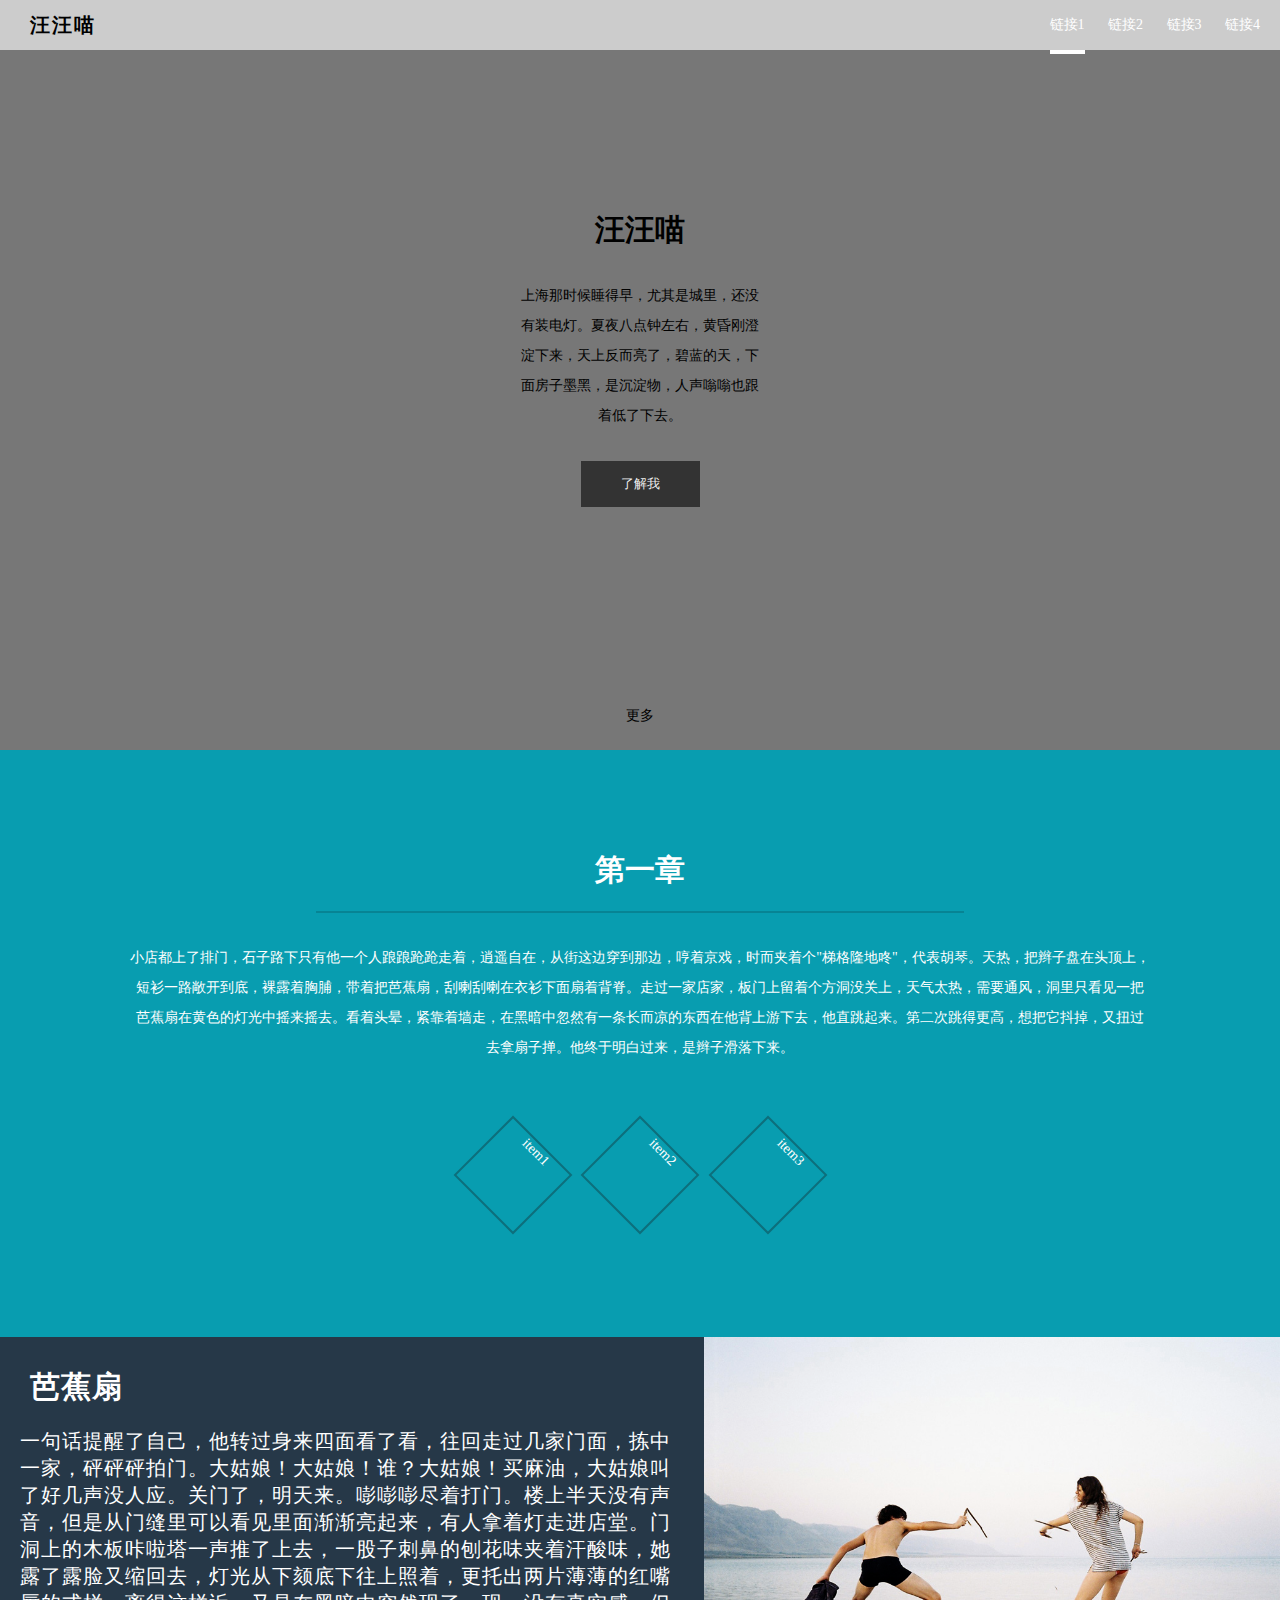
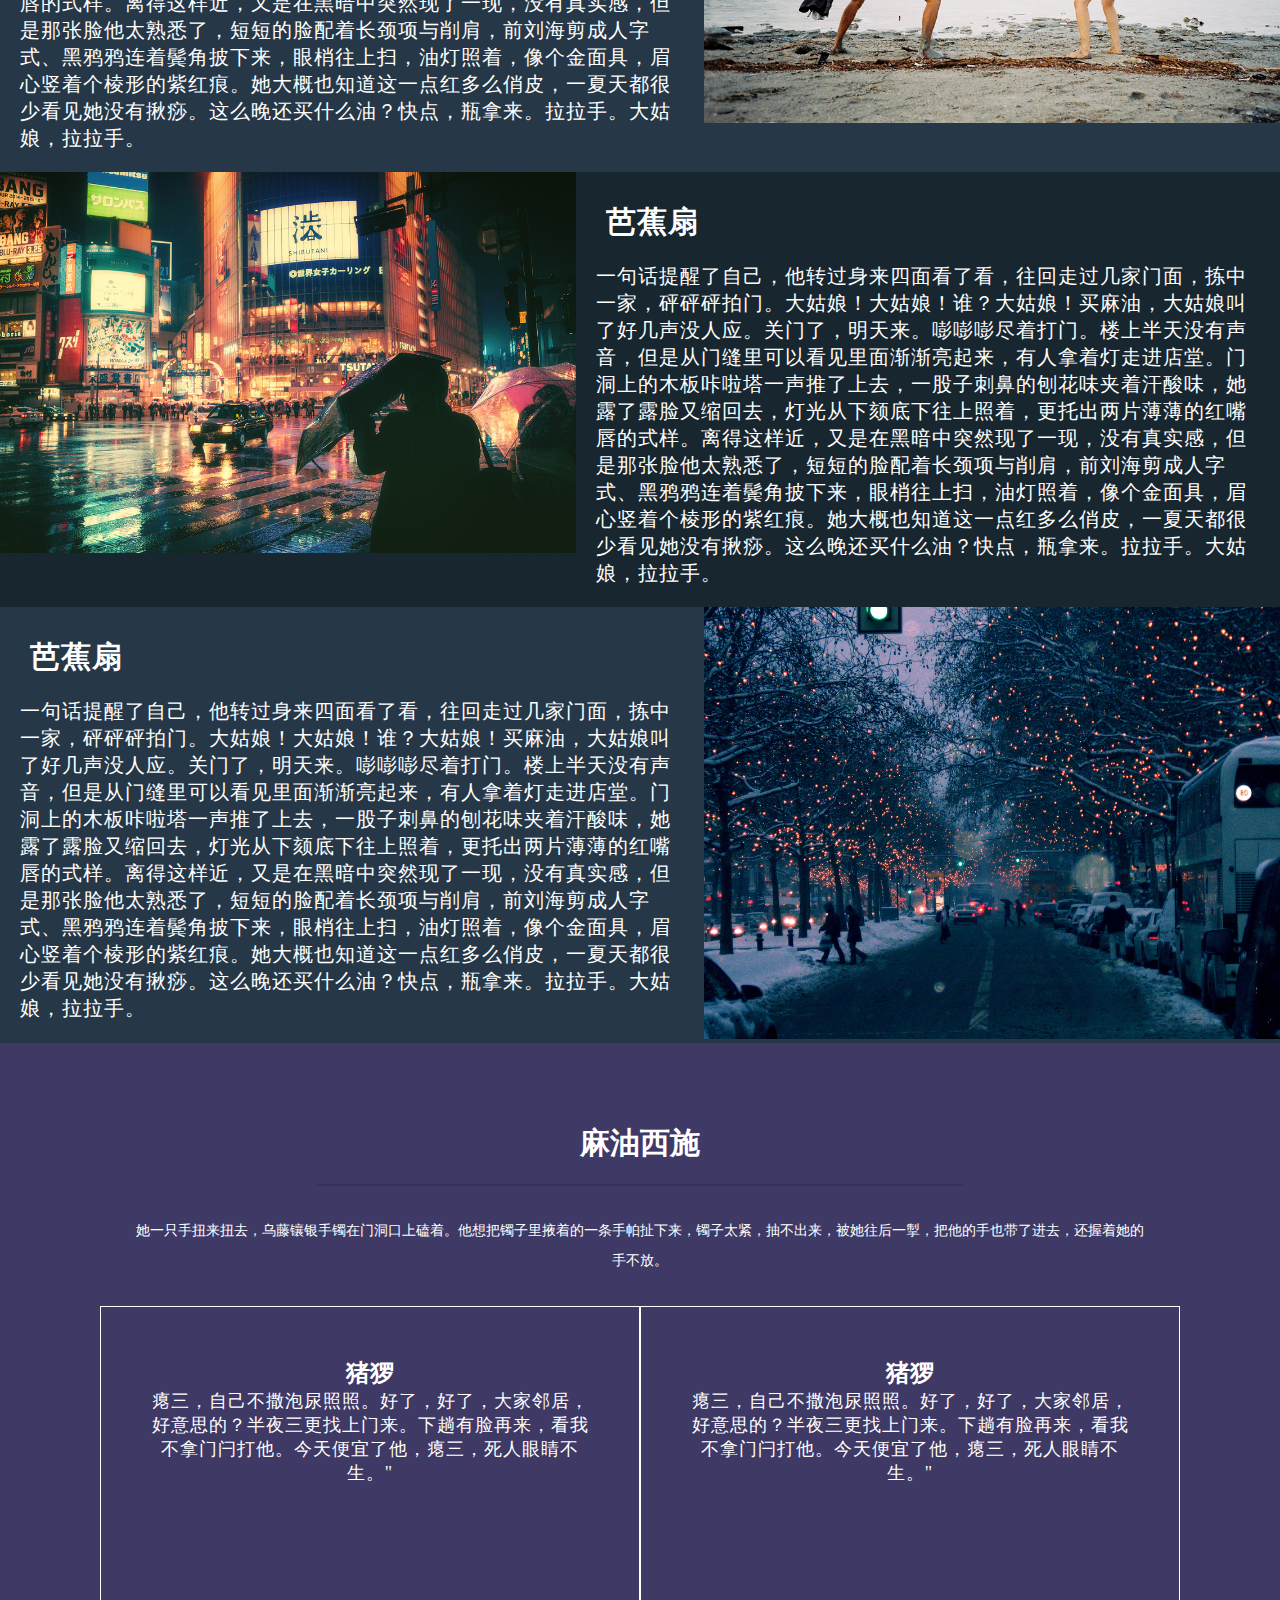
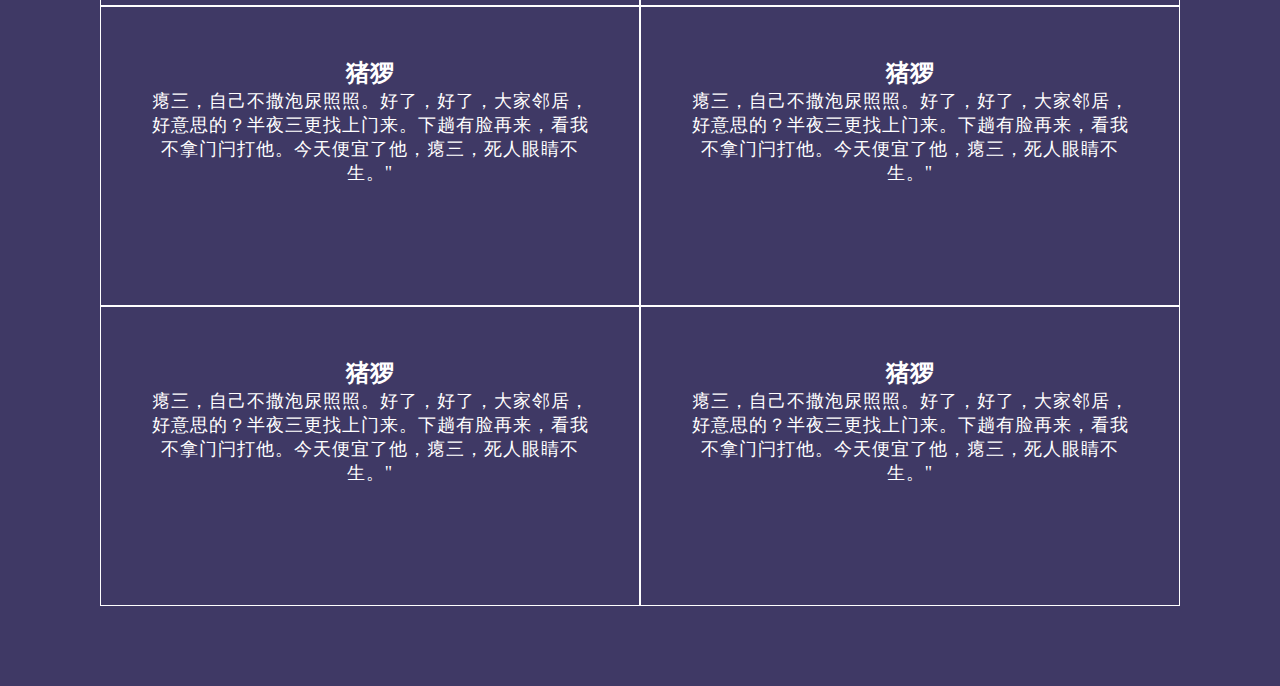
==== shouye/index.html @ 30c4267d "111" ====
<!DOCTYPE html>
<html lang="en">
<head>
	<meta charset="UTF-8">
	<title>首页</title>
	<link rel="stylesheet" href="style/reset.css">
	<link rel="stylesheet" href="style/main.css">
</head>
<body>
	<header>
		<nav>
			<div class="logo"><a href="#">汪汪喵</a></li></div>
			<ul class="logo_ul">
				<li class="active"><a href="#">链接1</a></li>
				<li><a href="#">链接2</a></li>
				<li><a href="#">链接3</a></li>
				<li><a href="#">链接4</a></li>
			</ul>
		</nav>
		<div id="banner">
			<div class="inner">
				<h2>汪汪喵</h2>
				<p class="sub-heading">上海那时候睡得早，尤其是城里，还没有装电灯。夏夜八点钟左右，黄昏刚澄淀下来，天上反而亮了，碧蓝的天，下面房子墨黑，是沉淀物，人声嗡嗡也跟着低了下去。</p>
				<button>了解我</button>
				<div class="more">更多</div>
			</div>
		</div>
	</header>  <!-- header结束 -->


	<div class="content">
		<section class="green-section">
			<div class="wrapper">
				<div>
					<h2>第一章</h2>
					<div class="hr"></div>
					<p class="sub-heading"> 小店都上了排门，石子路下只有他一个人踉踉跄跄走着，逍遥自在，从街这边穿到那边，哼着京戏，时而夹着个"梯格隆地咚"，代表胡琴。天热，把辫子盘在头顶上，短衫一路敞开到底，裸露着胸脯，带着把芭蕉扇，刮喇刮喇在衣衫下面扇着背脊。走过一家店家，板门上留着个方洞没关上，天气太热，需要通风，洞里只看见一把芭蕉扇在黄色的灯光中摇来摇去。看着头晕，紧靠着墙走，在黑暗中忽然有一条长而凉的东西在他背上游下去，他直跳起来。第二次跳得更高，想把它抖掉，又扭过去拿扇子掸。他终于明白过来，是辫子滑落下来。</p>
				</div>
				<div class="icon-group">
					<span class="icon">item1</span>
					<span class="icon">item2</span>
					<span class="icon">item3</span>
				</div>
			</div>
		</section>
		<section class="gray-section">
			<div class="article-preview">
				<div class="text-section">
					<h2>芭蕉扇</h2>
					<p>  一句话提醒了自己，他转过身来四面看了看，往回走过几家门面，拣中一家，砰砰砰拍门。大姑娘！大姑娘！谁？大姑娘！买麻油，大姑娘叫了好几声没人应。关门了，明天来。嘭嘭嘭尽着打门。楼上半天没有声音，但是从门缝里可以看见里面渐渐亮起来，有人拿着灯走进店堂。门洞上的木板咔啦塔一声推了上去，一股子刺鼻的刨花味夹着汗酸味，她露了露脸又缩回去，灯光从下颏底下往上照着，更托出两片薄薄的红嘴唇的式样。离得这样近，又是在黑暗中突然现了一现，没有真实感，但是那张脸他太熟悉了，短短的脸配着长颈项与削肩，前刘海剪成人字式、黑鸦鸦连着鬓角披下来，眼梢往上扫，油灯照着，像个金面具，眉心竖着个棱形的紫红痕。她大概也知道这一点红多么俏皮，一夏天都很少看见她没有揪痧。这么晚还买什么油？快点，瓶拿来。拉拉手。大姑娘，拉拉手。
					</p>
				</div>
				<div class="img-section">
					<img src="images/pic01.jpg" alt="">
				</div>
			</div>
			<div class="article-preview">
				<div class="img-section">
					<img src="images/pic02.jpg" alt="">
				</div>
				<div class="text-section">
					<h2>芭蕉扇</h2>
					<p>  一句话提醒了自己，他转过身来四面看了看，往回走过几家门面，拣中一家，砰砰砰拍门。大姑娘！大姑娘！谁？大姑娘！买麻油，大姑娘叫了好几声没人应。关门了，明天来。嘭嘭嘭尽着打门。楼上半天没有声音，但是从门缝里可以看见里面渐渐亮起来，有人拿着灯走进店堂。门洞上的木板咔啦塔一声推了上去，一股子刺鼻的刨花味夹着汗酸味，她露了露脸又缩回去，灯光从下颏底下往上照着，更托出两片薄薄的红嘴唇的式样。离得这样近，又是在黑暗中突然现了一现，没有真实感，但是那张脸他太熟悉了，短短的脸配着长颈项与削肩，前刘海剪成人字式、黑鸦鸦连着鬓角披下来，眼梢往上扫，油灯照着，像个金面具，眉心竖着个棱形的紫红痕。她大概也知道这一点红多么俏皮，一夏天都很少看见她没有揪痧。这么晚还买什么油？快点，瓶拿来。拉拉手。大姑娘，拉拉手。
					</p>
				</div>
			</div>
			<div class="article-preview">
				<div class="text-section">
					<h2>芭蕉扇</h2>
					<p>  一句话提醒了自己，他转过身来四面看了看，往回走过几家门面，拣中一家，砰砰砰拍门。大姑娘！大姑娘！谁？大姑娘！买麻油，大姑娘叫了好几声没人应。关门了，明天来。嘭嘭嘭尽着打门。楼上半天没有声音，但是从门缝里可以看见里面渐渐亮起来，有人拿着灯走进店堂。门洞上的木板咔啦塔一声推了上去，一股子刺鼻的刨花味夹着汗酸味，她露了露脸又缩回去，灯光从下颏底下往上照着，更托出两片薄薄的红嘴唇的式样。离得这样近，又是在黑暗中突然现了一现，没有真实感，但是那张脸他太熟悉了，短短的脸配着长颈项与削肩，前刘海剪成人字式、黑鸦鸦连着鬓角披下来，眼梢往上扫，油灯照着，像个金面具，眉心竖着个棱形的紫红痕。她大概也知道这一点红多么俏皮，一夏天都很少看见她没有揪痧。这么晚还买什么油？快点，瓶拿来。拉拉手。大姑娘，拉拉手。
					</p>
				</div>
				<div class="img-section">
					<img src="images/pic03.jpg" alt="">
				</div>
			</div>
		</section>
		<section class="purple-section">
			<div class="wrapper">
				<div class="heading-wrap">
					<h2>麻油西施</h2>
					<div class="hr"></div>
					<div class="sub-heading"> 她一只手扭来扭去，乌藤镶银手镯在门洞口上磕着。他想把镯子里掖着的一条手帕扯下来，镯子太紧，抽不出来，被她往后一掣，把他的手也带了进去，还握着她的手不放。</div>
				</div>
				<div class="card-group">
					<div class="card">
						<h3>猪猡</h3>
						<p>瘪三，自己不撒泡尿照照。好了，好了，大家邻居，好意思的？半夜三更找上门来。下趟有脸再来，看我不拿门闩打他。今天便宜了他，瘪三，死人眼睛不生。"</p>
					</div>
					<div class="card">
						<h3>猪猡</h3>
						<p>瘪三，自己不撒泡尿照照。好了，好了，大家邻居，好意思的？半夜三更找上门来。下趟有脸再来，看我不拿门闩打他。今天便宜了他，瘪三，死人眼睛不生。"</p>
					</div>
					<div class="card">
						<h3>猪猡</h3>
						<p>瘪三，自己不撒泡尿照照。好了，好了，大家邻居，好意思的？半夜三更找上门来。下趟有脸再来，看我不拿门闩打他。今天便宜了他，瘪三，死人眼睛不生。"</p>
					</div>
					<div class="card">
						<h3>猪猡</h3>
						<p>瘪三，自己不撒泡尿照照。好了，好了，大家邻居，好意思的？半夜三更找上门来。下趟有脸再来，看我不拿门闩打他。今天便宜了他，瘪三，死人眼睛不生。"</p>
					</div>
					<div class="card">
						<h3>猪猡</h3>
						<p>瘪三，自己不撒泡尿照照。好了，好了，大家邻居，好意思的？半夜三更找上门来。下趟有脸再来，看我不拿门闩打他。今天便宜了他，瘪三，死人眼睛不生。"</p>
					</div>
					<div class="card">
						<h3>猪猡</h3>
						<p>瘪三，自己不撒泡尿照照。好了，好了，大家邻居，好意思的？半夜三更找上门来。下趟有脸再来，看我不拿门闩打他。今天便宜了他，瘪三，死人眼睛不生。"</p>
					</div>
				</div>
			</div>
		</section>
	</div>  <!-- content结束 -->


	<footer></footer>
</body>
</html>
---- shouye/style/main.css ----
h2{
	font-size: 30px;
}
h3{
	font-size: 24px;
}
nav{
	height: 50px;
	background: #ccc;
}
#banner{
	height: 700px;
	background: #777;
}
.logo_ul{
	float: right;
}
nav ul li,nav .logo{
	display: inline-block;
	line-height: 50px;
	margin-right: 20px;
}
nav ul li a{
	display: inline-block;
	height: 100%;
	width: 100%;
	color:#fff;
}
.active{
	border-bottom: 4px solid #fff;
}
.logo{
	float: left;
	padding-left: 30px;
	font-size: 20px;
	font-weight: 700;
	letter-spacing: 2px;
}
.inner{
	max-width: 300px;
	text-align: center;
	margin: 0 auto;
	position: relative;
	top:160px;
}
.sub-heading{
	line-height: 30px;
	margin: 30px;
}
button{
	border: none;
	background-color: #333;
	color: #eee;
	padding: 14px 40px;
}
#banner .inner .more{
	margin-top: 200px;
}
.hr{
	width: 100%;
	height: 2px;
	margin: 20px auto;
}
.green-section{
	text-align: center;
	background-color:#089DB0; 
	padding: 100px 0;
	color: #fff;
}
.wrapper{
	max-width: 1080px;
	margin: 0 auto;
}
.green-section .hr{
	width: 60%;
	background: #078494;
}
.icon-group{
	margin-top: 50px;
}
.icon-group .icon{
	display: inline-block;
	width: 80px;
	height: 80px;
	border:2px solid #0D6F7c;
	transform: rotate(45deg);
	margin: 20px;
}
.gray-section .img-section{
	width: 45%;
}
.gray-section .article-preview>div{
	float: left;
}
.img-section img{
	width: 100%;
}
.article-preview{
	background-color: #18262f;
	overflow: hidden;
	font-size: 0;
}
/*.article-preview:after{
	clear: both;
	content: "";
	display: block;
}*/
.gray-section .text-section{
	width: 55%;
	color: #fff;
	//position: relative;
	top: 60px;
	left: 5%;
	letter-spacing: 1px;
}
.gray-section .text-section p{
	font-size: 20px;
	padding: 20px;
	//text-indent: 2em;
}
.gray-section .text-section h2{
	padding: 30px 0 0 30px;
}
.article-preview:nth-child(odd){
	background-color: #263848;
}
.purple-section{
	background-color: #3f3965;
	color: #fff;
	padding: 80px;
}
.purple-section .wrapper{
	text-align: center;
}
.purple-section .hr{
	background-color: #373259;
	width: 60%;
}
.card-group{
	overflow: hidden;
}
.card{
	float: left;
	width: 50%;
	min-height: 300px;
	padding: 50px;
	-webkit-box-sizing:border-box;
	-moz-box-sizing:border-box;
	box-sizing:border-box;
	border:1px solid #fff;
}
.card p{
	font-size: 18px;
	letter-spacing: 1px;
}
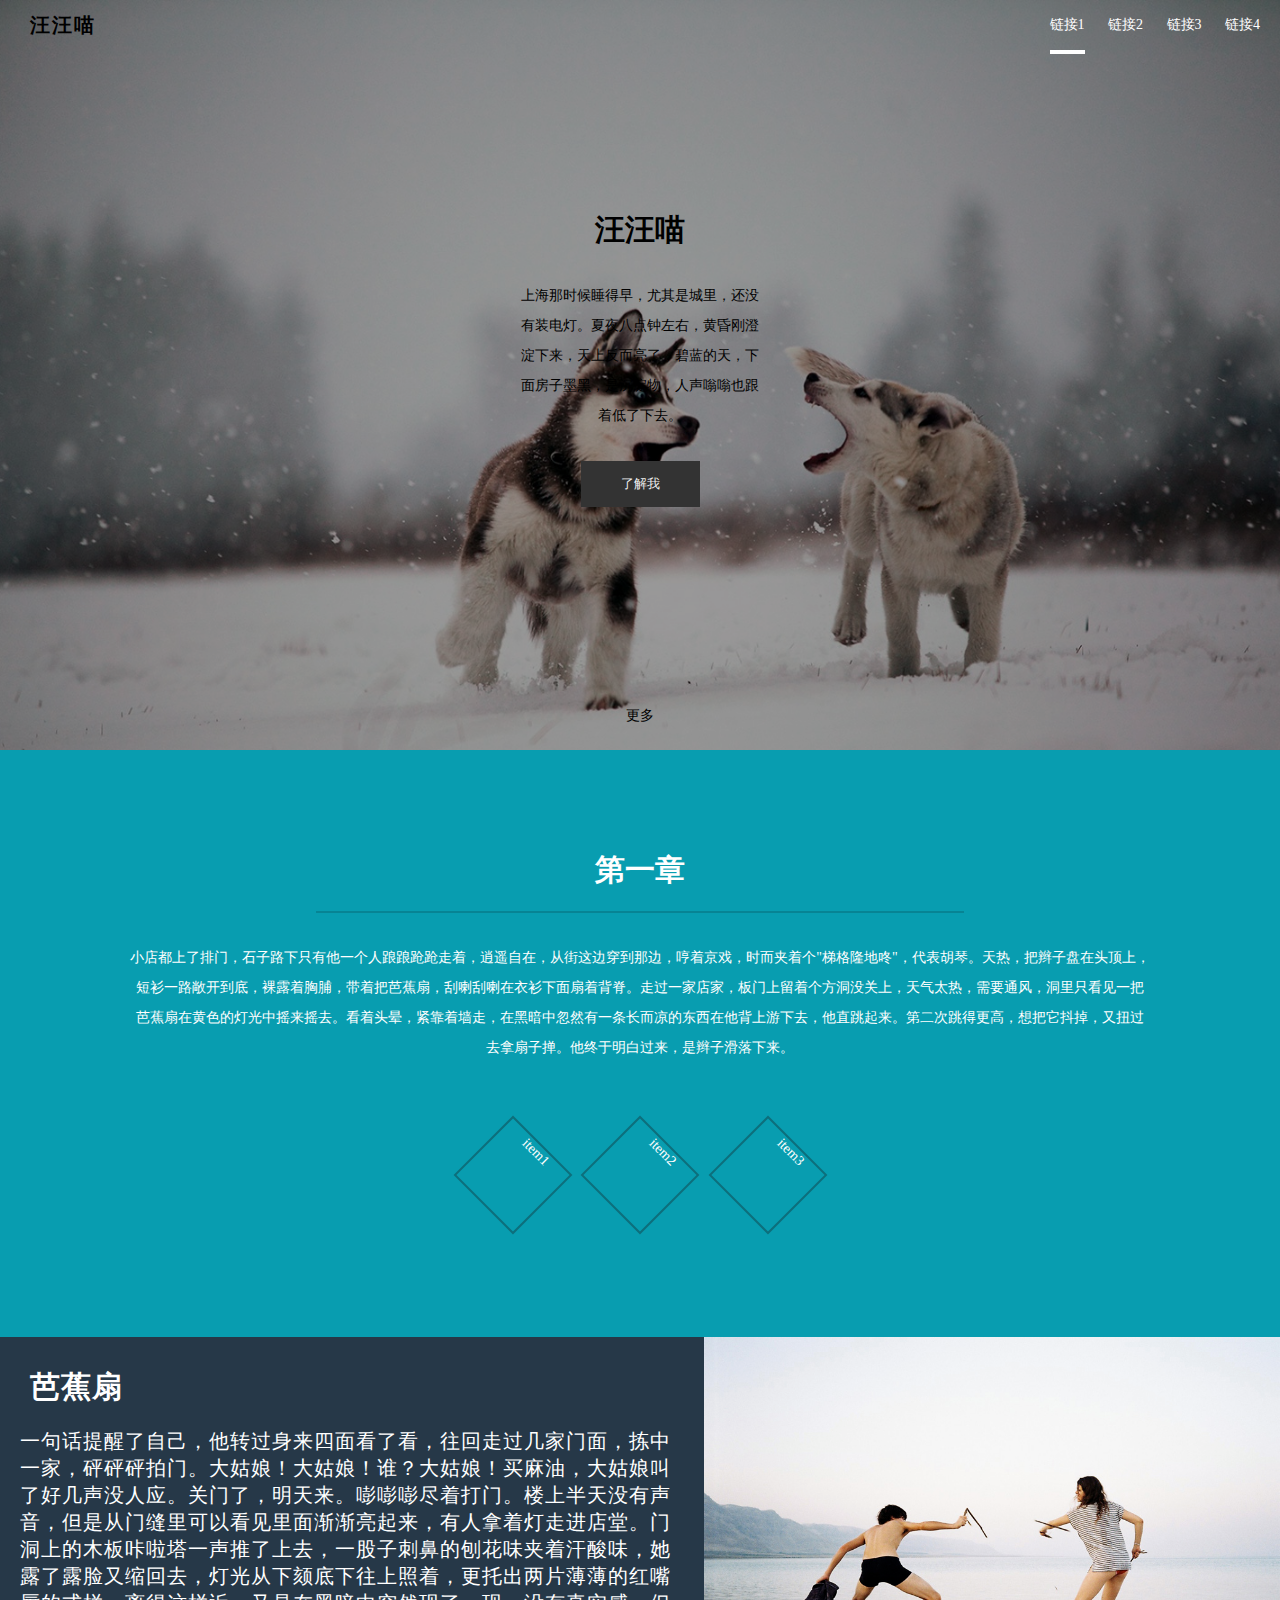
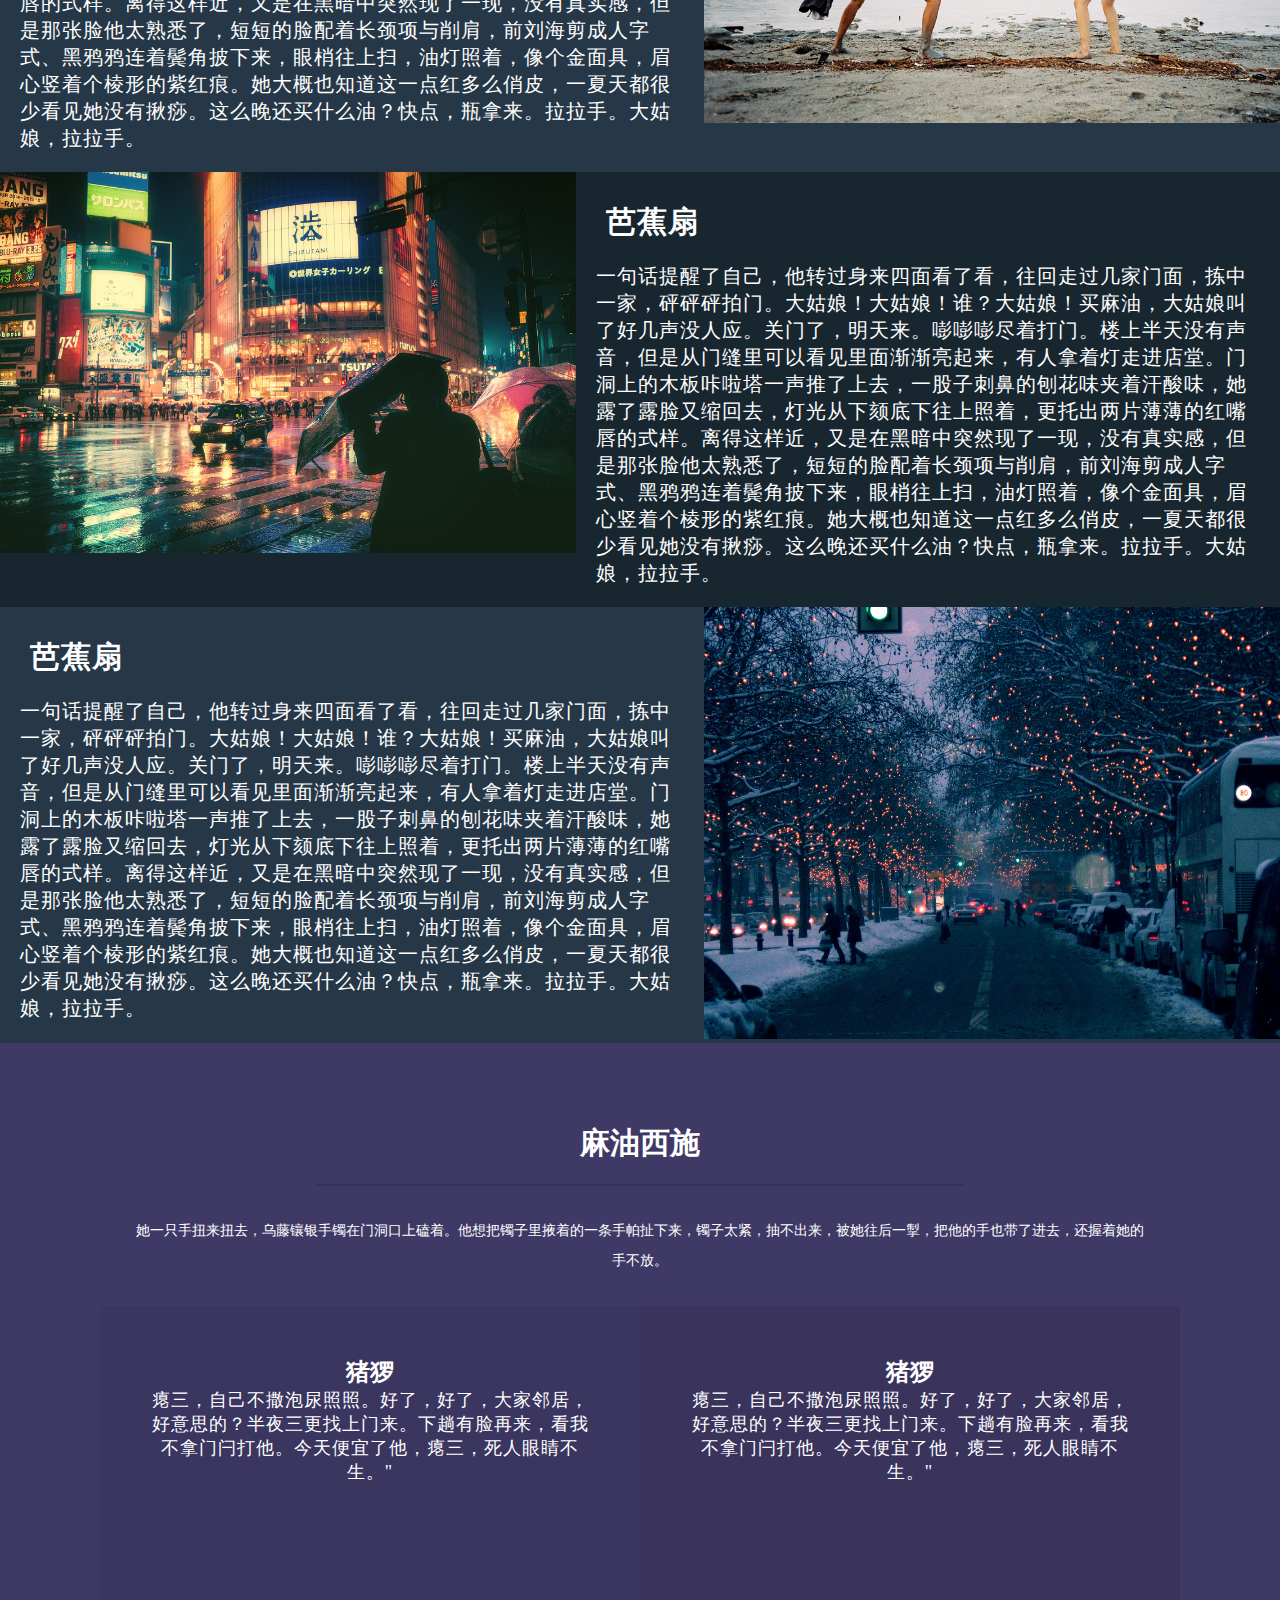
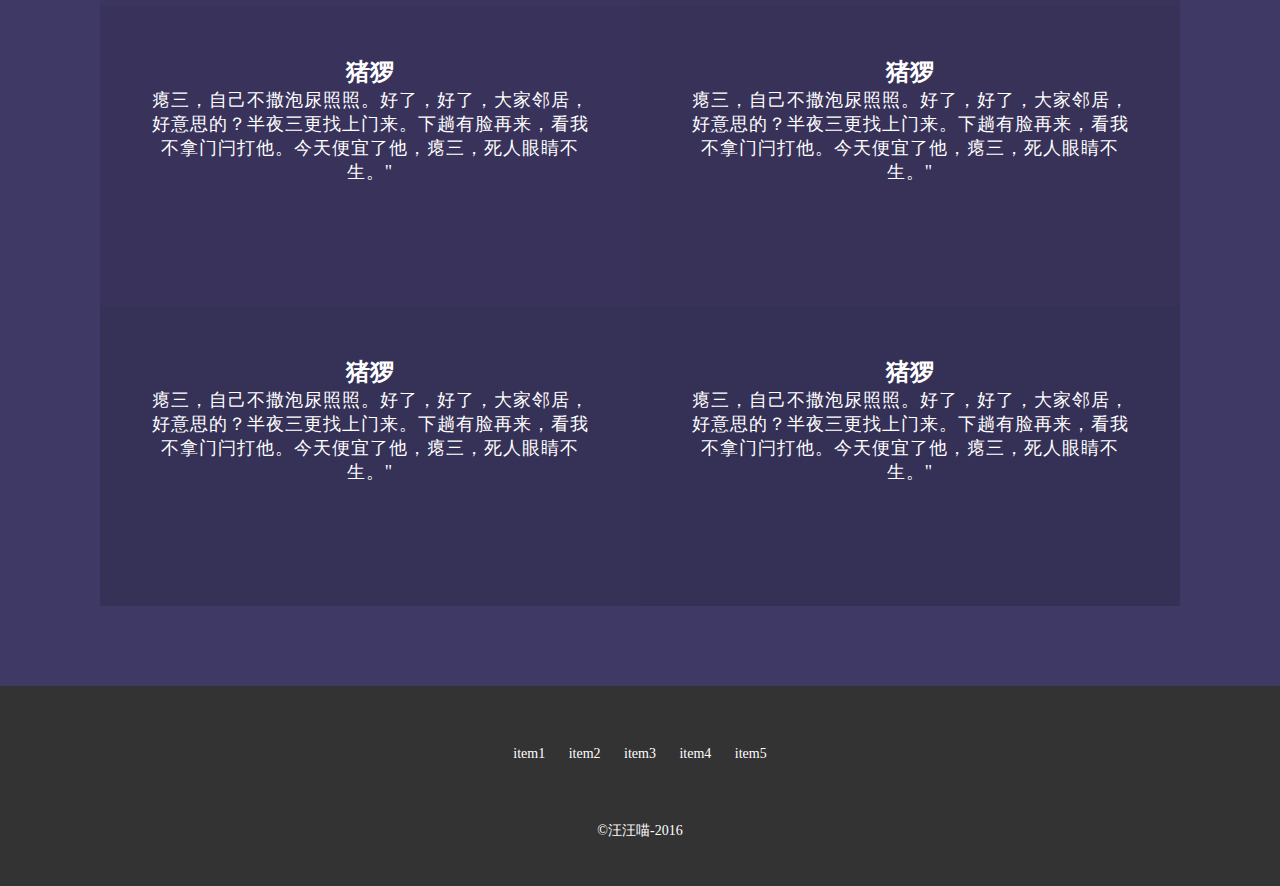
==== commit 8ccceade: "1" ====
--- a/shouye/index.html
+++ b/shouye/index.html
@@ -7,112 +7,121 @@
 	<link rel="stylesheet" href="style/main.css">
 </head>
 <body>
-	<header>
-		<nav>
-			<div class="logo"><a href="#">汪汪喵</a></li></div>
-			<ul class="logo_ul">
-				<li class="active"><a href="#">链接1</a></li>
-				<li><a href="#">链接2</a></li>
-				<li><a href="#">链接3</a></li>
-				<li><a href="#">链接4</a></li>
-			</ul>
-		</nav>
-		<div id="banner">
-			<div class="inner">
-				<h2>汪汪喵</h2>
-				<p class="sub-heading">上海那时候睡得早，尤其是城里，还没有装电灯。夏夜八点钟左右，黄昏刚澄淀下来，天上反而亮了，碧蓝的天，下面房子墨黑，是沉淀物，人声嗡嗡也跟着低了下去。</p>
-				<button>了解我</button>
-				<div class="more">更多</div>
-			</div>
-		</div>
-	</header>  <!-- header结束 -->
-
-
-	<div class="content">
-		<section class="green-section">
-			<div class="wrapper">
-				<div>
-					<h2>第一章</h2>
-					<div class="hr"></div>
-					<p class="sub-heading"> 小店都上了排门，石子路下只有他一个人踉踉跄跄走着，逍遥自在，从街这边穿到那边，哼着京戏，时而夹着个"梯格隆地咚"，代表胡琴。天热，把辫子盘在头顶上，短衫一路敞开到底，裸露着胸脯，带着把芭蕉扇，刮喇刮喇在衣衫下面扇着背脊。走过一家店家，板门上留着个方洞没关上，天气太热，需要通风，洞里只看见一把芭蕉扇在黄色的灯光中摇来摇去。看着头晕，紧靠着墙走，在黑暗中忽然有一条长而凉的东西在他背上游下去，他直跳起来。第二次跳得更高，想把它抖掉，又扭过去拿扇子掸。他终于明白过来，是辫子滑落下来。</p>
-				</div>
-				<div class="icon-group">
-					<span class="icon">item1</span>
-					<span class="icon">item2</span>
-					<span class="icon">item3</span>
+	<div class="main-wrapper">
+		<header>
+			<nav>
+				<div class="logo"><a href="#">汪汪喵</a></li></div>
+				<ul class="logo_ul">
+					<li class="active"><a href="#">链接1</a></li>
+					<li><a href="#">链接2</a></li>
+					<li><a href="#">链接3</a></li>
+					<li><a href="#">链接4</a></li>
+				</ul>
+			</nav>
+			<div id="banner">
+				<div class="inner">
+					<h2>汪汪喵</h2>
+					<p class="sub-heading">上海那时候睡得早，尤其是城里，还没有装电灯。夏夜八点钟左右，黄昏刚澄淀下来，天上反而亮了，碧蓝的天，下面房子墨黑，是沉淀物，人声嗡嗡也跟着低了下去。</p>
+					<button>了解我</button>
+					<div class="more">更多</div>
 				</div>
 			</div>
-		</section>
-		<section class="gray-section">
-			<div class="article-preview">
-				<div class="text-section">
-					<h2>芭蕉扇</h2>
-					<p>  一句话提醒了自己，他转过身来四面看了看，往回走过几家门面，拣中一家，砰砰砰拍门。大姑娘！大姑娘！谁？大姑娘！买麻油，大姑娘叫了好几声没人应。关门了，明天来。嘭嘭嘭尽着打门。楼上半天没有声音，但是从门缝里可以看见里面渐渐亮起来，有人拿着灯走进店堂。门洞上的木板咔啦塔一声推了上去，一股子刺鼻的刨花味夹着汗酸味，她露了露脸又缩回去，灯光从下颏底下往上照着，更托出两片薄薄的红嘴唇的式样。离得这样近，又是在黑暗中突然现了一现，没有真实感，但是那张脸他太熟悉了，短短的脸配着长颈项与削肩，前刘海剪成人字式、黑鸦鸦连着鬓角披下来，眼梢往上扫，油灯照着，像个金面具，眉心竖着个棱形的紫红痕。她大概也知道这一点红多么俏皮，一夏天都很少看见她没有揪痧。这么晚还买什么油？快点，瓶拿来。拉拉手。大姑娘，拉拉手。
-					</p>
-				</div>
-				<div class="img-section">
-					<img src="images/pic01.jpg" alt="">
-				</div>
-			</div>
-			<div class="article-preview">
-				<div class="img-section">
-					<img src="images/pic02.jpg" alt="">
-				</div>
-				<div class="text-section">
-					<h2>芭蕉扇</h2>
-					<p>  一句话提醒了自己，他转过身来四面看了看，往回走过几家门面，拣中一家，砰砰砰拍门。大姑娘！大姑娘！谁？大姑娘！买麻油，大姑娘叫了好几声没人应。关门了，明天来。嘭嘭嘭尽着打门。楼上半天没有声音，但是从门缝里可以看见里面渐渐亮起来，有人拿着灯走进店堂。门洞上的木板咔啦塔一声推了上去，一股子刺鼻的刨花味夹着汗酸味，她露了露脸又缩回去，灯光从下颏底下往上照着，更托出两片薄薄的红嘴唇的式样。离得这样近，又是在黑暗中突然现了一现，没有真实感，但是那张脸他太熟悉了，短短的脸配着长颈项与削肩，前刘海剪成人字式、黑鸦鸦连着鬓角披下来，眼梢往上扫，油灯照着，像个金面具，眉心竖着个棱形的紫红痕。她大概也知道这一点红多么俏皮，一夏天都很少看见她没有揪痧。这么晚还买什么油？快点，瓶拿来。拉拉手。大姑娘，拉拉手。
-					</p>
-				</div>
-			</div>
-			<div class="article-preview">
-				<div class="text-section">
-					<h2>芭蕉扇</h2>
-					<p>  一句话提醒了自己，他转过身来四面看了看，往回走过几家门面，拣中一家，砰砰砰拍门。大姑娘！大姑娘！谁？大姑娘！买麻油，大姑娘叫了好几声没人应。关门了，明天来。嘭嘭嘭尽着打门。楼上半天没有声音，但是从门缝里可以看见里面渐渐亮起来，有人拿着灯走进店堂。门洞上的木板咔啦塔一声推了上去，一股子刺鼻的刨花味夹着汗酸味，她露了露脸又缩回去，灯光从下颏底下往上照着，更托出两片薄薄的红嘴唇的式样。离得这样近，又是在黑暗中突然现了一现，没有真实感，但是那张脸他太熟悉了，短短的脸配着长颈项与削肩，前刘海剪成人字式、黑鸦鸦连着鬓角披下来，眼梢往上扫，油灯照着，像个金面具，眉心竖着个棱形的紫红痕。她大概也知道这一点红多么俏皮，一夏天都很少看见她没有揪痧。这么晚还买什么油？快点，瓶拿来。拉拉手。大姑娘，拉拉手。
-					</p>
-				</div>
-				<div class="img-section">
-					<img src="images/pic03.jpg" alt="">
-				</div>
-			</div>
-		</section>
-		<section class="purple-section">
-			<div class="wrapper">
-				<div class="heading-wrap">
-					<h2>麻油西施</h2>
-					<div class="hr"></div>
-					<div class="sub-heading"> 她一只手扭来扭去，乌藤镶银手镯在门洞口上磕着。他想把镯子里掖着的一条手帕扯下来，镯子太紧，抽不出来，被她往后一掣，把他的手也带了进去，还握着她的手不放。</div>
-				</div>
-				<div class="card-group">
-					<div class="card">
-						<h3>猪猡</h3>
-						<p>瘪三，自己不撒泡尿照照。好了，好了，大家邻居，好意思的？半夜三更找上门来。下趟有脸再来，看我不拿门闩打他。今天便宜了他，瘪三，死人眼睛不生。"</p>
+		</header>  <!-- header结束 -->
+		<div class="content">
+			<section class="green-section">
+				<div class="wrapper">
+					<div>
+						<h2>第一章</h2>
+						<div class="hr"></div>
+						<p class="sub-heading"> 小店都上了排门，石子路下只有他一个人踉踉跄跄走着，逍遥自在，从街这边穿到那边，哼着京戏，时而夹着个"梯格隆地咚"，代表胡琴。天热，把辫子盘在头顶上，短衫一路敞开到底，裸露着胸脯，带着把芭蕉扇，刮喇刮喇在衣衫下面扇着背脊。走过一家店家，板门上留着个方洞没关上，天气太热，需要通风，洞里只看见一把芭蕉扇在黄色的灯光中摇来摇去。看着头晕，紧靠着墙走，在黑暗中忽然有一条长而凉的东西在他背上游下去，他直跳起来。第二次跳得更高，想把它抖掉，又扭过去拿扇子掸。他终于明白过来，是辫子滑落下来。</p>
 					</div>
-					<div class="card">
-						<h3>猪猡</h3>
-						<p>瘪三，自己不撒泡尿照照。好了，好了，大家邻居，好意思的？半夜三更找上门来。下趟有脸再来，看我不拿门闩打他。今天便宜了他，瘪三，死人眼睛不生。"</p>
-					</div>
-					<div class="card">
-						<h3>猪猡</h3>
-						<p>瘪三，自己不撒泡尿照照。好了，好了，大家邻居，好意思的？半夜三更找上门来。下趟有脸再来，看我不拿门闩打他。今天便宜了他，瘪三，死人眼睛不生。"</p>
-					</div>
-					<div class="card">
-						<h3>猪猡</h3>
-						<p>瘪三，自己不撒泡尿照照。好了，好了，大家邻居，好意思的？半夜三更找上门来。下趟有脸再来，看我不拿门闩打他。今天便宜了他，瘪三，死人眼睛不生。"</p>
-					</div>
-					<div class="card">
-						<h3>猪猡</h3>
-						<p>瘪三，自己不撒泡尿照照。好了，好了，大家邻居，好意思的？半夜三更找上门来。下趟有脸再来，看我不拿门闩打他。今天便宜了他，瘪三，死人眼睛不生。"</p>
-					</div>
-					<div class="card">
-						<h3>猪猡</h3>
-						<p>瘪三，自己不撒泡尿照照。好了，好了，大家邻居，好意思的？半夜三更找上门来。下趟有脸再来，看我不拿门闩打他。今天便宜了他，瘪三，死人眼睛不生。"</p>
+					<div class="icon-group">
+						<span class="icon">item1</span>
+						<span class="icon">item2</span>
+						<span class="icon">item3</span>
 					</div>
 				</div>
+			</section>
+			<section class="gray-section">
+				<div class="article-preview">
+					<div class="text-section">
+						<h2>芭蕉扇</h2>
+						<p>  一句话提醒了自己，他转过身来四面看了看，往回走过几家门面，拣中一家，砰砰砰拍门。大姑娘！大姑娘！谁？大姑娘！买麻油，大姑娘叫了好几声没人应。关门了，明天来。嘭嘭嘭尽着打门。楼上半天没有声音，但是从门缝里可以看见里面渐渐亮起来，有人拿着灯走进店堂。门洞上的木板咔啦塔一声推了上去，一股子刺鼻的刨花味夹着汗酸味，她露了露脸又缩回去，灯光从下颏底下往上照着，更托出两片薄薄的红嘴唇的式样。离得这样近，又是在黑暗中突然现了一现，没有真实感，但是那张脸他太熟悉了，短短的脸配着长颈项与削肩，前刘海剪成人字式、黑鸦鸦连着鬓角披下来，眼梢往上扫，油灯照着，像个金面具，眉心竖着个棱形的紫红痕。她大概也知道这一点红多么俏皮，一夏天都很少看见她没有揪痧。这么晚还买什么油？快点，瓶拿来。拉拉手。大姑娘，拉拉手。
+						</p>
+					</div>
+					<div class="img-section">
+						<img src="images/pic01.jpg" alt="">
+					</div>
+				</div>
+				<div class="article-preview">
+					<div class="img-section">
+						<img src="images/pic02.jpg" alt="">
+					</div>
+					<div class="text-section">
+						<h2>芭蕉扇</h2>
+						<p>  一句话提醒了自己，他转过身来四面看了看，往回走过几家门面，拣中一家，砰砰砰拍门。大姑娘！大姑娘！谁？大姑娘！买麻油，大姑娘叫了好几声没人应。关门了，明天来。嘭嘭嘭尽着打门。楼上半天没有声音，但是从门缝里可以看见里面渐渐亮起来，有人拿着灯走进店堂。门洞上的木板咔啦塔一声推了上去，一股子刺鼻的刨花味夹着汗酸味，她露了露脸又缩回去，灯光从下颏底下往上照着，更托出两片薄薄的红嘴唇的式样。离得这样近，又是在黑暗中突然现了一现，没有真实感，但是那张脸他太熟悉了，短短的脸配着长颈项与削肩，前刘海剪成人字式、黑鸦鸦连着鬓角披下来，眼梢往上扫，油灯照着，像个金面具，眉心竖着个棱形的紫红痕。她大概也知道这一点红多么俏皮，一夏天都很少看见她没有揪痧。这么晚还买什么油？快点，瓶拿来。拉拉手。大姑娘，拉拉手。
+						</p>
+					</div>
+				</div>
+				<div class="article-preview">
+					<div class="text-section">
+						<h2>芭蕉扇</h2>
+						<p>  一句话提醒了自己，他转过身来四面看了看，往回走过几家门面，拣中一家，砰砰砰拍门。大姑娘！大姑娘！谁？大姑娘！买麻油，大姑娘叫了好几声没人应。关门了，明天来。嘭嘭嘭尽着打门。楼上半天没有声音，但是从门缝里可以看见里面渐渐亮起来，有人拿着灯走进店堂。门洞上的木板咔啦塔一声推了上去，一股子刺鼻的刨花味夹着汗酸味，她露了露脸又缩回去，灯光从下颏底下往上照着，更托出两片薄薄的红嘴唇的式样。离得这样近，又是在黑暗中突然现了一现，没有真实感，但是那张脸他太熟悉了，短短的脸配着长颈项与削肩，前刘海剪成人字式、黑鸦鸦连着鬓角披下来，眼梢往上扫，油灯照着，像个金面具，眉心竖着个棱形的紫红痕。她大概也知道这一点红多么俏皮，一夏天都很少看见她没有揪痧。这么晚还买什么油？快点，瓶拿来。拉拉手。大姑娘，拉拉手。
+						</p>
+					</div>
+					<div class="img-section">
+						<img src="images/pic03.jpg" alt="">
+					</div>
+				</div>
+			</section>
+			<section class="purple-section">
+				<div class="wrapper">
+					<div class="heading-wrap">
+						<h2>麻油西施</h2>
+						<div class="hr"></div>
+						<div class="sub-heading"> 她一只手扭来扭去，乌藤镶银手镯在门洞口上磕着。他想把镯子里掖着的一条手帕扯下来，镯子太紧，抽不出来，被她往后一掣，把他的手也带了进去，还握着她的手不放。</div>
+					</div>
+					<div class="card-group">
+						<div class="card">
+							<h3>猪猡</h3>
+							<p>瘪三，自己不撒泡尿照照。好了，好了，大家邻居，好意思的？半夜三更找上门来。下趟有脸再来，看我不拿门闩打他。今天便宜了他，瘪三，死人眼睛不生。"</p>
+						</div>
+						<div class="card">
+							<h3>猪猡</h3>
+							<p>瘪三，自己不撒泡尿照照。好了，好了，大家邻居，好意思的？半夜三更找上门来。下趟有脸再来，看我不拿门闩打他。今天便宜了他，瘪三，死人眼睛不生。"</p>
+						</div>
+						<div class="card">
+							<h3>猪猡</h3>
+							<p>瘪三，自己不撒泡尿照照。好了，好了，大家邻居，好意思的？半夜三更找上门来。下趟有脸再来，看我不拿门闩打他。今天便宜了他，瘪三，死人眼睛不生。"</p>
+						</div>
+						<div class="card">
+							<h3>猪猡</h3>
+							<p>瘪三，自己不撒泡尿照照。好了，好了，大家邻居，好意思的？半夜三更找上门来。下趟有脸再来，看我不拿门闩打他。今天便宜了他，瘪三，死人眼睛不生。"</p>
+						</div>
+						<div class="card">
+							<h3>猪猡</h3>
+							<p>瘪三，自己不撒泡尿照照。好了，好了，大家邻居，好意思的？半夜三更找上门来。下趟有脸再来，看我不拿门闩打他。今天便宜了他，瘪三，死人眼睛不生。"</p>
+						</div>
+						<div class="card">
+							<h3>猪猡</h3>
+							<p>瘪三，自己不撒泡尿照照。好了，好了，大家邻居，好意思的？半夜三更找上门来。下趟有脸再来，看我不拿门闩打他。今天便宜了他，瘪三，死人眼睛不生。"</p>
+						</div>
+					</div>
+				</div>
+			</section>
+		</div>  <!-- content结束 -->
+		<footer>
+			<ul class="share-group">
+				<li>item1</li>
+				<li>item2</li>
+				<li>item3</li>
+				<li>item4</li>
+				<li>item5</li>
+			</ul>
+			<div class="copy">
+				&copy汪汪喵-2016
 			</div>
-		</section>
-	</div>  <!-- content结束 -->
-
-
-	<footer></footer>
+		</footer>
+	</div>
 </body>
 </html>--- a/shouye/style/main.css
+++ b/shouye/style/main.css
@@ -4,13 +4,16 @@
 h3{
 	font-size: 24px;
 }
+header{
+	background-color: rgba(0,0,0,0.4);
+}
 nav{
 	height: 50px;
-	background: #ccc;
+	background: transparent;
 }
 #banner{
 	height: 700px;
-	background: #777;
+	background: transparent;
 }
 .logo_ul{
 	float: right;
@@ -147,9 +150,47 @@
 	-webkit-box-sizing:border-box;
 	-moz-box-sizing:border-box;
 	box-sizing:border-box;
-	border:1px solid #fff;
 }
 .card p{
 	font-size: 18px;
 	letter-spacing: 1px;
 }
+.card:first-child{
+	background: rgba(0,0,0,0.05);
+}
+.card:nth-child(2){
+	background-color: rgba(0,0,0,0.07)
+}
+.card:nth-child(3){
+	background-color: rgba(0,0,0,0.09)
+}
+.card:nth-child(4){
+	background-color: rgba(0,0,0,0.11)
+}
+.card:nth-child(5){
+	background-color: rgba(0,0,0,0.13)
+}
+.card:nth-child(6){
+	background-color: rgba(0,0,0,0.15)
+}
+footer{
+	background-color: #333;
+	color: #fff;
+	min-height: 200px;
+	text-align: center;
+}
+.share-group{
+	width: 1080px;
+	margin: 0 auto;
+	padding: 50px;
+}
+.share-group li{
+	display: inline-block;
+	padding: 10px;
+}
+.main-wrapper{
+	background: #444 url(../images/banner.jpg) no-repeat;
+	background-attachment: fixed;
+	background-size: cover;
+	background-position: center center;
+}
